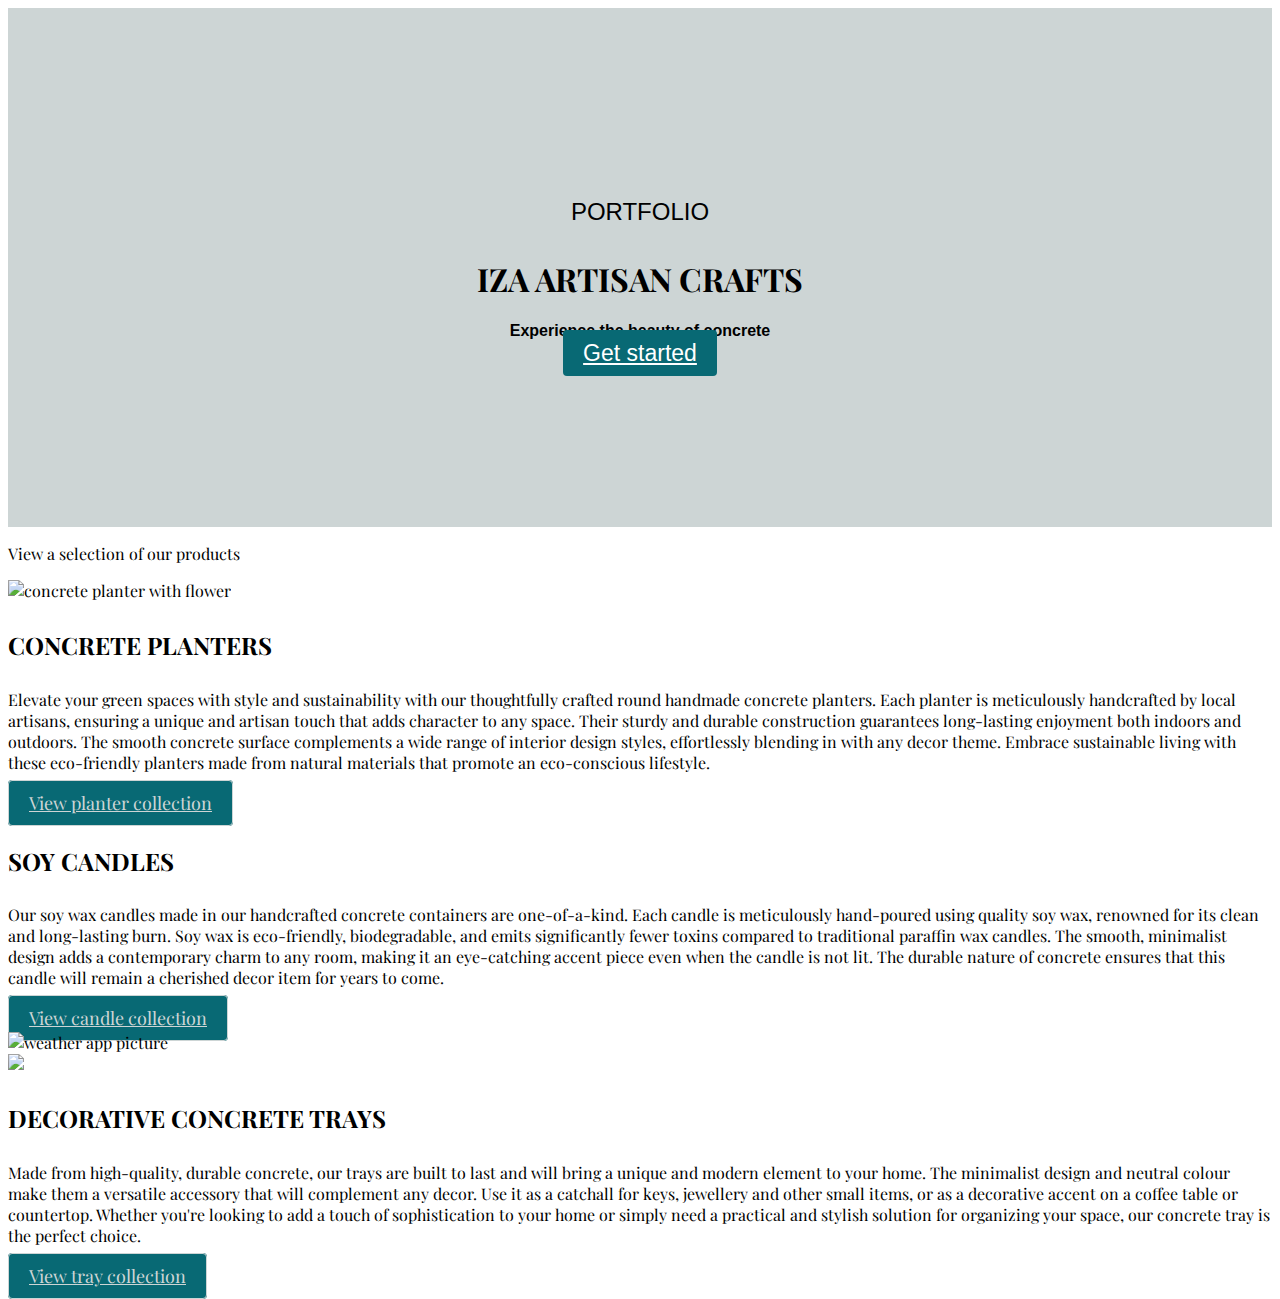
==== index.html @ ac7fd615 "Added homepage content design" ====
<!DOCTYPE html>
<html lang="en">
  <head>
    <meta charset="UTF-8" />
    <meta name="viewport" content="width=device-width, initial-scale=1.0" />
    <title>Document</title>

    <link
      href="https://cdn.jsdelivr.net/npm/bootstrap@5.3.1/dist/css/bootstrap.min.css"
      rel="stylesheet"
      integrity="sha384-4bw+/aepP/YC94hEpVNVgiZdgIC5+VKNBQNGCHeKRQN+PtmoHDEXuppvnDJzQIu9"
      crossorigin="anonymous"
    />
    <script
      src="https://cdn.jsdelivr.net/npm/bootstrap@5.3.1/dist/js/bootstrap.bundle.min.js"
      integrity="sha384-HwwvtgBNo3bZJJLYd8oVXjrBZt8cqVSpeBNS5n7C8IVInixGAoxmnlMuBnhbgrkm"
      crossorigin="anonymous"
    ></script>
    <link rel="preconnect" href="https://fonts.googleapis.com" />
    <link rel="preconnect" href="https://fonts.gstatic.com" crossorigin />
    <link
      href="https://fonts.googleapis.com/css2?family=Playfair+Display:ital,wght@0,400;1,900&display=swap"
      rel="stylesheet"
    />
    <script
      src="https://kit.fontawesome.com/f47f50acd6.js"
      crossorigin="anonymous"
    ></script>
    <link rel="stylesheet" href="/src/style.css" />
  </head>
  <body>
    <div class="hero">
      <h2>PORTFOLIO</h2>
      <h1>IZA ARTISAN CRAFTS</h1>
      <p class="mb-5">Experience the beauty of concrete</p>
      <div>
        <a href="#" class="btn btn-branding">Get started</a>
      </div>
    </div>
<p class="text-center m-5">
  View a selection of our products
</p>
    <div class="container">
      <div class="row">
        <div class="col-md-6">
          <img
            src="/images/planter.jpg"
            class="img-fluid rounded"
            alt="concrete planter with flower"
          />
        </div>
        <div class="col-md-6">
          <h2 class="mb-3">CONCRETE PLANTERS</h2>
          <p>
            Elevate your green spaces with style and sustainability with our
            thoughtfully crafted round handmade concrete planters. Each planter
            is meticulously handcrafted by local artisans, ensuring a unique and
            artisan touch that adds character to any space. Their sturdy and
            durable construction guarantees long-lasting enjoyment both indoors
            and outdoors. The smooth concrete surface complements a wide range
            of interior design styles, effortlessly blending in with any decor
            theme. Embrace sustainable living with these eco-friendly planters
            made from natural materials that promote an eco-conscious lifestyle.
          </p>
          <div class="mt-5">
            <a
              href="#"
              class="btn btn-branding-outline"
              >View planter collection</a
            >
          </div>
        </div>
      </div>
    </div>
    <div class="container">
      <div class="row">
        <div class="col-md-6">
          <h2 class="mb-3">SOY CANDLES</h2>
          <p>
            Our soy wax candles made in our handcrafted concrete containers are
            one-of-a-kind. Each candle is meticulously hand-poured using quality
            soy wax, renowned for its clean and long-lasting burn. Soy wax is
            eco-friendly, biodegradable, and emits significantly fewer toxins
            compared to traditional paraffin wax candles. The smooth, minimalist
            design adds a contemporary charm to any room, making it an
            eye-catching accent piece even when the candle is not lit. The
            durable nature of concrete ensures that this candle will remain a
            cherished decor item for years to come.
          </p>
          <div class="mt-5">
            <a href="#" class="btn btn-branding-outline">View candle collection</a>
          </div>
        </div>
        <div class="col-md-6">
          <img
            src="/images/candle.jpg"
            class="img-fluid rounded"
            alt="weather app picture"
          />
        </div>
      </div>
    </div>
    <div class="container">
      <div class="row">
        <div class="col-md-6">
          <img src="/images/concrete tray.jpg" 
          class="img-fluid rounded" />
        </div>
        <div class="col-md-6">
          <h2 class="mb-3">DECORATIVE CONCRETE TRAYS</h2>
          <p>
            Made from high-quality, durable concrete, our trays are built to
            last and will bring a unique and modern element to your home. The
            minimalist design and neutral colour make them a versatile accessory
            that will complement any decor. Use it as a catchall for keys,
            jewellery and other small items, or as a decorative accent on a
            coffee table or countertop. Whether you're looking to add a touch of
            sophistication to your home or simply need a practical and stylish
            solution for organizing your space, our concrete tray is the perfect
            choice.
          </p>
          <div class="mt-5">
            <a href="#" class="btn btn-branding-outline">View tray collection</a>
          </div>
        </div>
      </div>
    </div>
  </body>
</html>
---- src/style.css ----
:root {
  --branding-color: #cdd5d5;
  --secondary-color: #086974;
  --heading-font-family: "Playfair Display", serif;
  --default-font-family: "Poppins", sans-serif;
}

body {
  font-family: var(--heading-font-family);
}
h2 {
  line-height: 2;
}
.hero {
  background: var(--branding-color);
  text-align: center;
  padding: 160px 20px;
}
.hero h2 {
  font-family: var(--default-font-family);
  font-weight: normal;
  line-height: 2;
}
.hero p {
  font-family: "poppins", sans-serif;
  font-weight: bold;
  margin: 0;
}
.btn-branding {
  background: var(--secondary-color);
  font-family: "poppins", sans-serif;
  border-radius: 4px;
  color: white;
  font-size: 23px;
  line-height: 27px;
  padding: 10px 20px;
}
@media (max-width: 960px) {
p { font-size: 12px;
  line-height: 2;
} 
h2 { 
  font-size: 20px;
}
 
}
.btn-branding-outline {
 background: var(--secondary-color);
  color: var(--branding-color);
  border: 1px solid;
  border-radius: 4px;
  font-size: 18px;
  line-height: 28px;
  padding: 10px 20px;
  text-align: center;
}
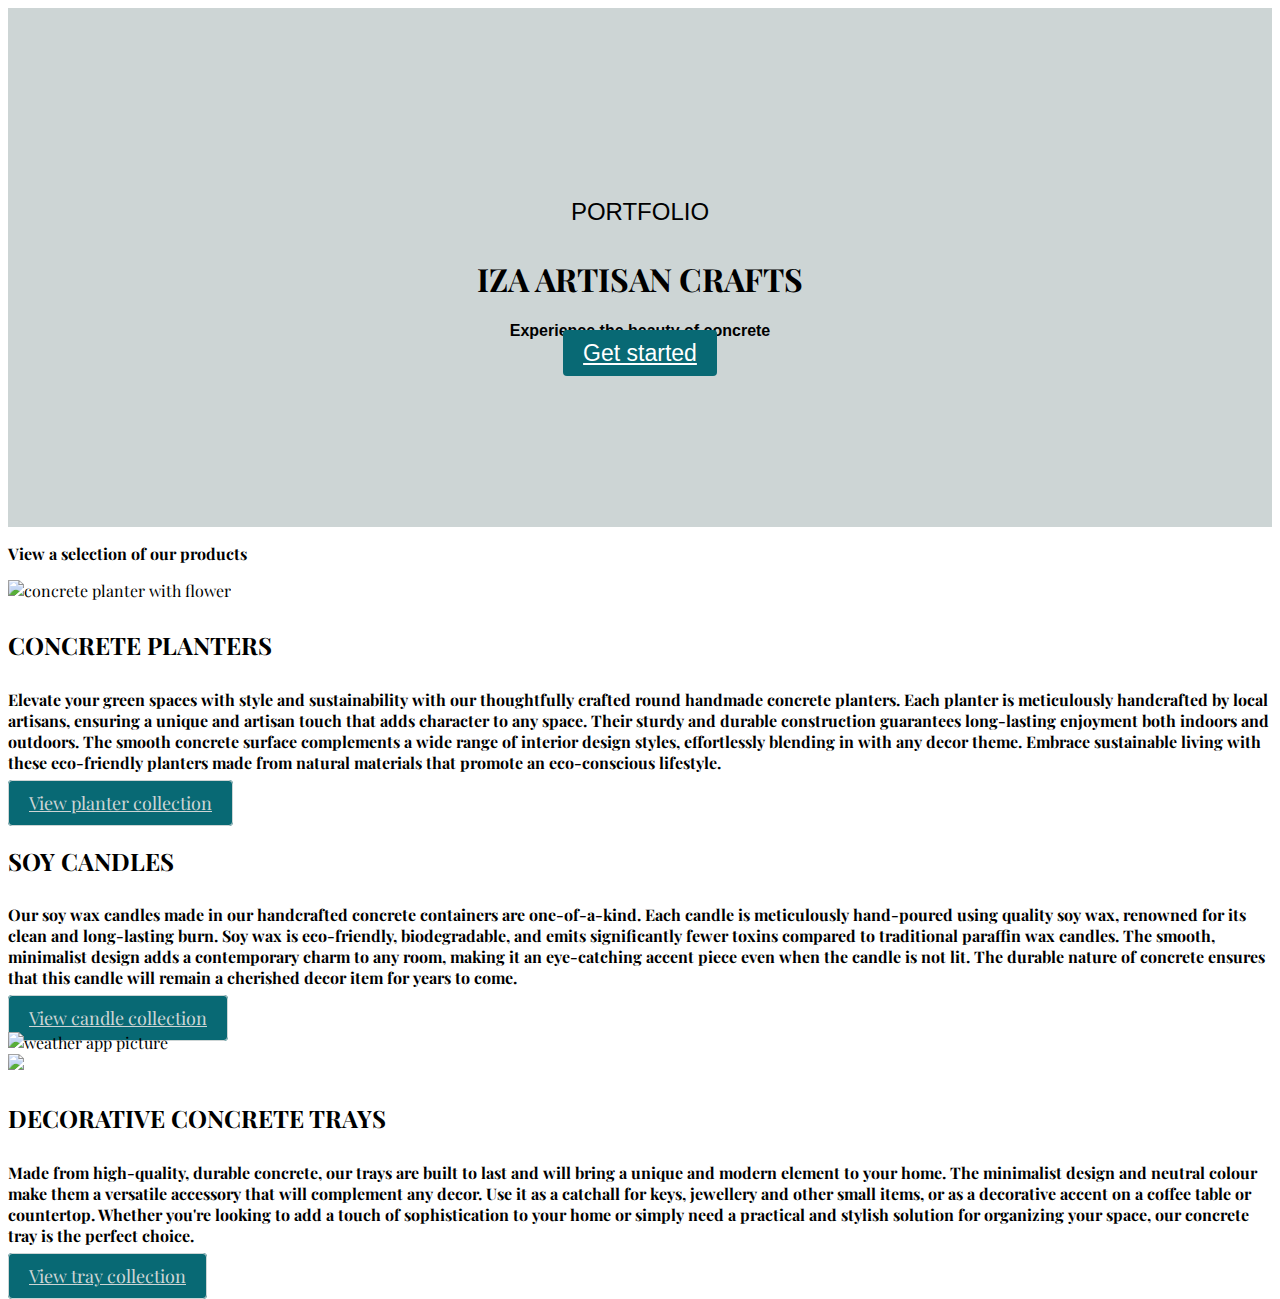
==== commit 99bb146e: "added content to about us page" ====
--- a/index.html
+++ b/index.html
@@ -45,7 +45,7 @@
         <div class="col-md-6">
           <img
             src="/images/planter.jpg"
-            class="img-fluid rounded"
+            class="img-fluid rounded mt-5"
             alt="concrete planter with flower"
           />
         </div>
--- a/src/style.css
+++ b/src/style.css
@@ -10,6 +10,10 @@
 }
 h2 {
   line-height: 2;
+  font-weight: bold;
+}
+p {
+  font-weight: bold; 
 }
 .hero {
   background: var(--branding-color);
@@ -53,4 +57,8 @@
   line-height: 28px;
   padding: 10px 20px;
   text-align: center;
+}
+.about-section  {
+text-align: center;
+  padding: 160px 20px;
 }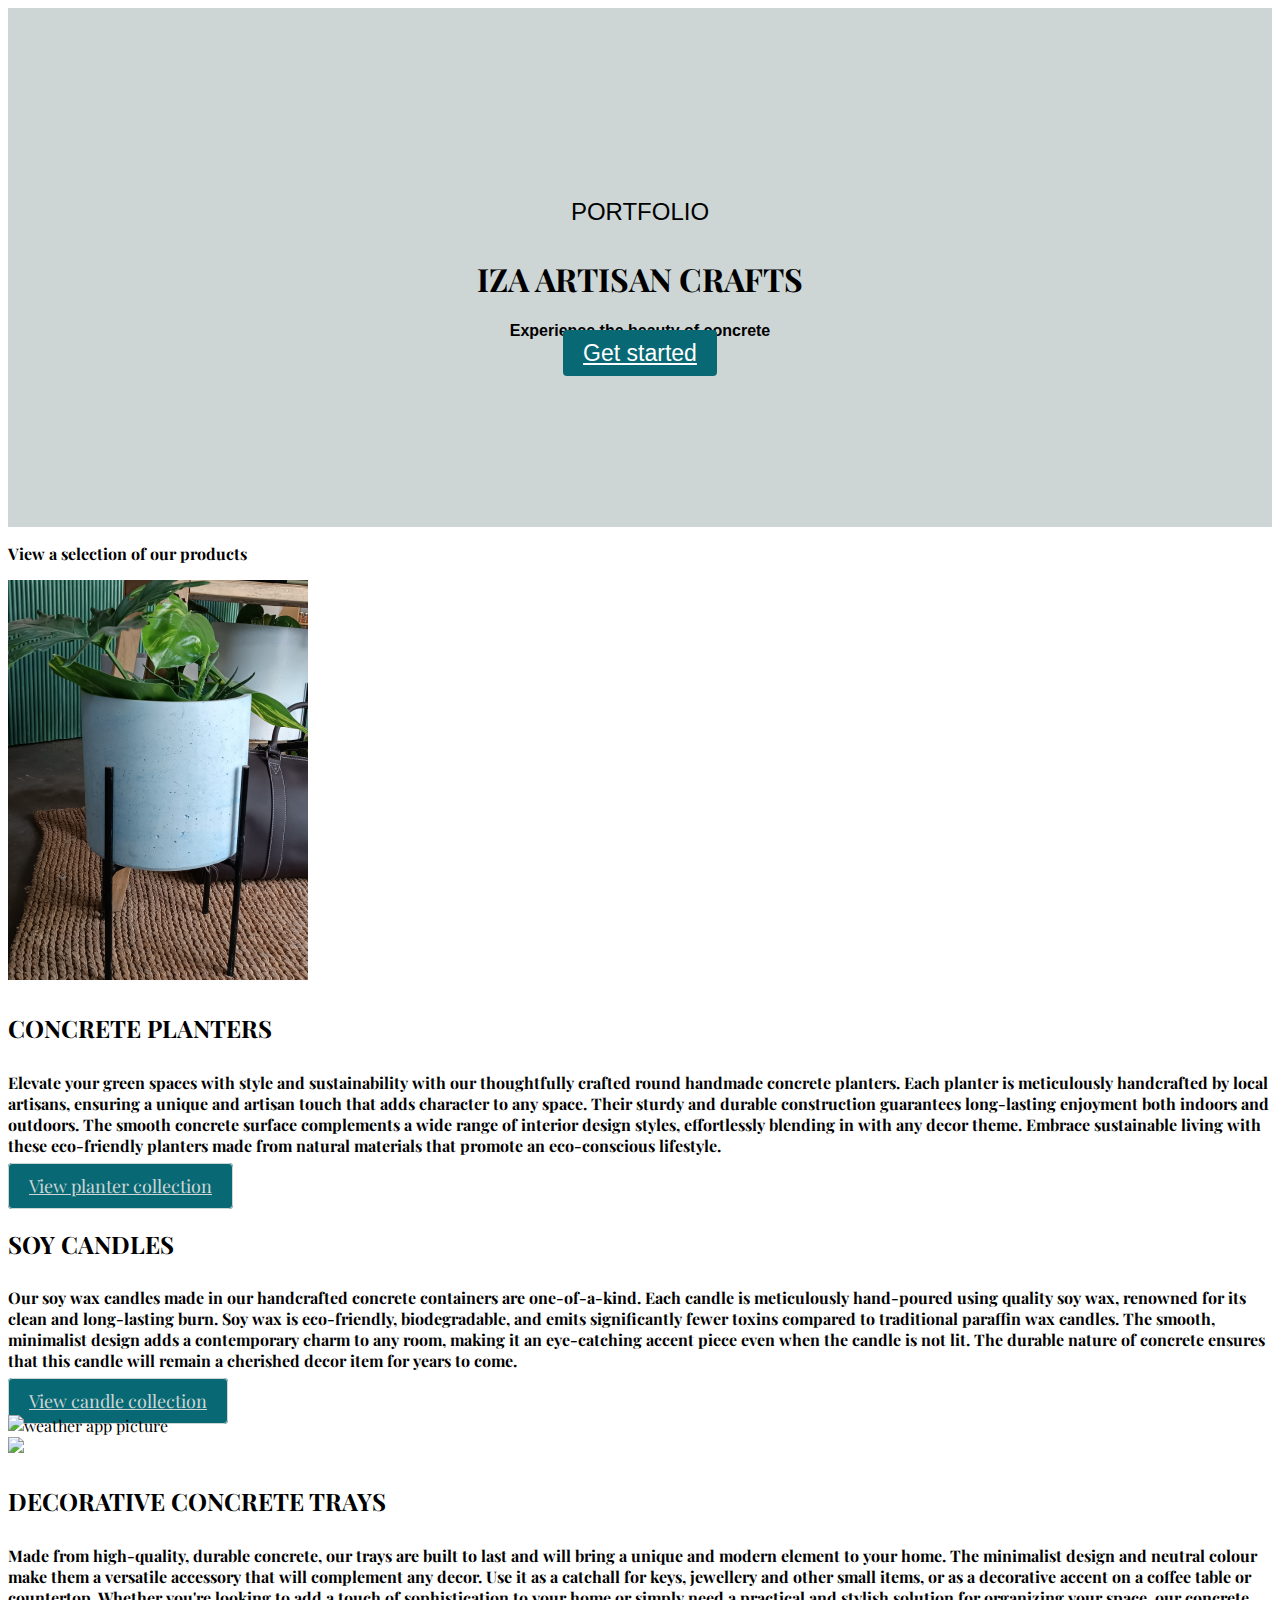
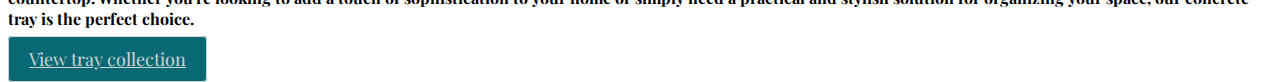
==== commit dd7a2303: "added work page" ====
--- a/index.html
+++ b/index.html
@@ -44,7 +44,7 @@
       <div class="row">
         <div class="col-md-6">
           <img
-            src="/images/planter.jpg"
+            src="/images/planter.png"
             class="img-fluid rounded mt-5"
             alt="concrete planter with flower"
           />
--- a/src/style.css
+++ b/src/style.css
@@ -58,7 +58,7 @@
   padding: 10px 20px;
   text-align: center;
 }
-.about-section  {
+.content-container  {
 text-align: center;
   padding: 160px 20px;
 }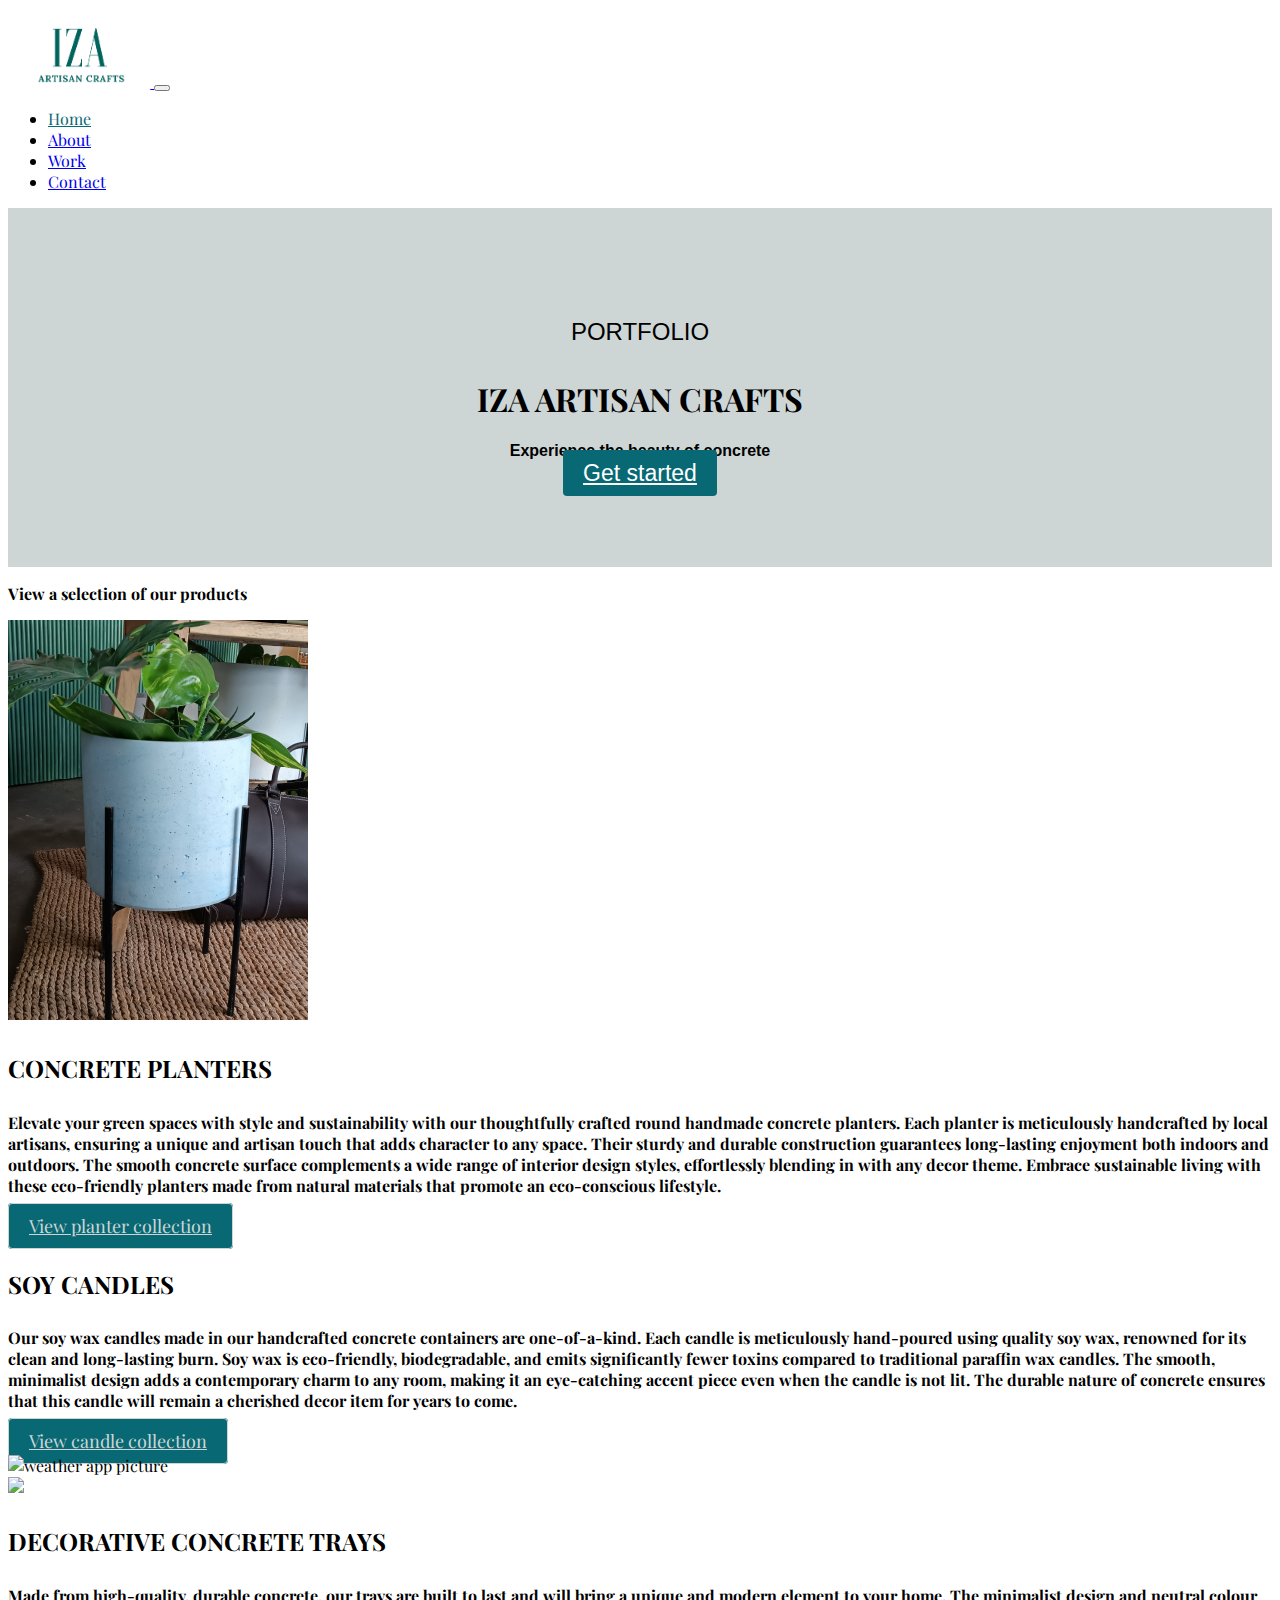
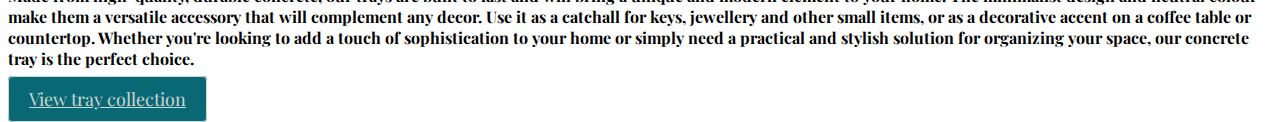
==== commit ca4c0a36: "Added a navbar" ====
--- a/index.html
+++ b/index.html
@@ -29,6 +29,41 @@
     <link rel="stylesheet" href="/src/style.css" />
   </head>
   <body>
+    <nav class="navbar navbar-expand-lg bg-body-tertiary">
+      <div class="container">
+        <a class="navbar-brand" href="/index.html">
+          <img src="images/logo.png" class="logo" alt="">
+        </a>
+        <button
+          class="navbar-toggler"
+          type="button"
+          data-bs-toggle="collapse"
+          data-bs-target="#navbarNav"
+          aria-controls="navbarNav"
+          aria-expanded="false"
+          aria-label="Toggle navigation"
+        >
+          <span class="navbar-toggler-icon"></span>
+        </button>
+        <div class="collapse navbar-collapse" id="navbarNav">
+          <ul class="navbar-nav">
+            <li class="nav-item">
+              <a class="nav-link active" aria-current="page" href="/index.html">Home</a>
+            </li>
+            <li class="nav-item">
+              <a class="nav-link" href="/about.html">About </a>
+            </li>
+            <li class="nav-item">
+              <a class="nav-link" href="/work.html">Work</a>
+            </li>
+            <li class="nav-item">
+              <a class="nav-link" href="/contact.html">Contact</a>
+            </li>
+          </ul>
+        </div>
+      </div>
+    </nav>
+
     <div class="hero">
       <h2>PORTFOLIO</h2>
       <h1>IZA ARTISAN CRAFTS</h1>
@@ -37,9 +72,7 @@
         <a href="#" class="btn btn-branding">Get started</a>
       </div>
     </div>
-<p class="text-center m-5">
-  View a selection of our products
-</p>
+    <p class="text-center m-5">View a selection of our products</p>
     <div class="container">
       <div class="row">
         <div class="col-md-6">
@@ -63,9 +96,7 @@
             made from natural materials that promote an eco-conscious lifestyle.
           </p>
           <div class="mt-5">
-            <a
-              href="#"
-              class="btn btn-branding-outline"
+            <a href="#" class="btn btn-branding-outline"
               >View planter collection</a
             >
           </div>
@@ -88,7 +119,9 @@
             cherished decor item for years to come.
           </p>
           <div class="mt-5">
-            <a href="#" class="btn btn-branding-outline">View candle collection</a>
+            <a href="#" class="btn btn-branding-outline"
+              >View candle collection</a
+            >
           </div>
         </div>
         <div class="col-md-6">
@@ -103,8 +136,7 @@
     <div class="container">
       <div class="row">
         <div class="col-md-6">
-          <img src="/images/concrete tray.jpg" 
-          class="img-fluid rounded" />
+          <img src="/images/concrete tray.jpg" class="img-fluid rounded" />
         </div>
         <div class="col-md-6">
           <h2 class="mb-3">DECORATIVE CONCRETE TRAYS</h2>
@@ -120,7 +152,9 @@
             choice.
           </p>
           <div class="mt-5">
-            <a href="#" class="btn btn-branding-outline">View tray collection</a>
+            <a href="#" class="btn btn-branding-outline"
+              >View tray collection</a
+            >
           </div>
         </div>
       </div>
--- a/src/style.css
+++ b/src/style.css
@@ -13,12 +13,12 @@
   font-weight: bold;
 }
 p {
-  font-weight: bold; 
+  font-weight: bold;
 }
 .hero {
   background: var(--branding-color);
   text-align: center;
-  padding: 160px 20px;
+  padding: 80px 20px;
 }
 .hero h2 {
   font-family: var(--default-font-family);
@@ -40,16 +40,16 @@
   padding: 10px 20px;
 }
 @media (max-width: 960px) {
-p { font-size: 12px;
-  line-height: 2;
-} 
-h2 { 
-  font-size: 20px;
-}
- 
+  p {
+    font-size: 12px;
+    line-height: 2;
+  }
+  h2 {
+    font-size: 20px;
+  }
 }
 .btn-branding-outline {
- background: var(--secondary-color);
+  background: var(--secondary-color);
   color: var(--branding-color);
   border: 1px solid;
   border-radius: 4px;
@@ -58,7 +58,37 @@
   padding: 10px 20px;
   text-align: center;
 }
-.content-container  {
-text-align: center;
+.content-container {
+  text-align: center;
   padding: 160px 20px;
+}
+.content h1 {
+  font-size: 54px;
+  line-height: 80px;
+}
+
+.content h2 {
+  font-size: 18px;
+  font-family: var(--default-font-family);
+}
+
+.content h3 {
+  font-size: 24px;
+  line-height: 1.5;
+font-weight: bold;
+  font-family: var(--default-font-family);
+}
+
+.content p {
+  font-size: 14px;
+}
+
+.content {
+  margin: 30px;
+}
+.logo {
+  max-height: 80px;
+}
+.active {
+  color: var(--secondary-color) !important;
 }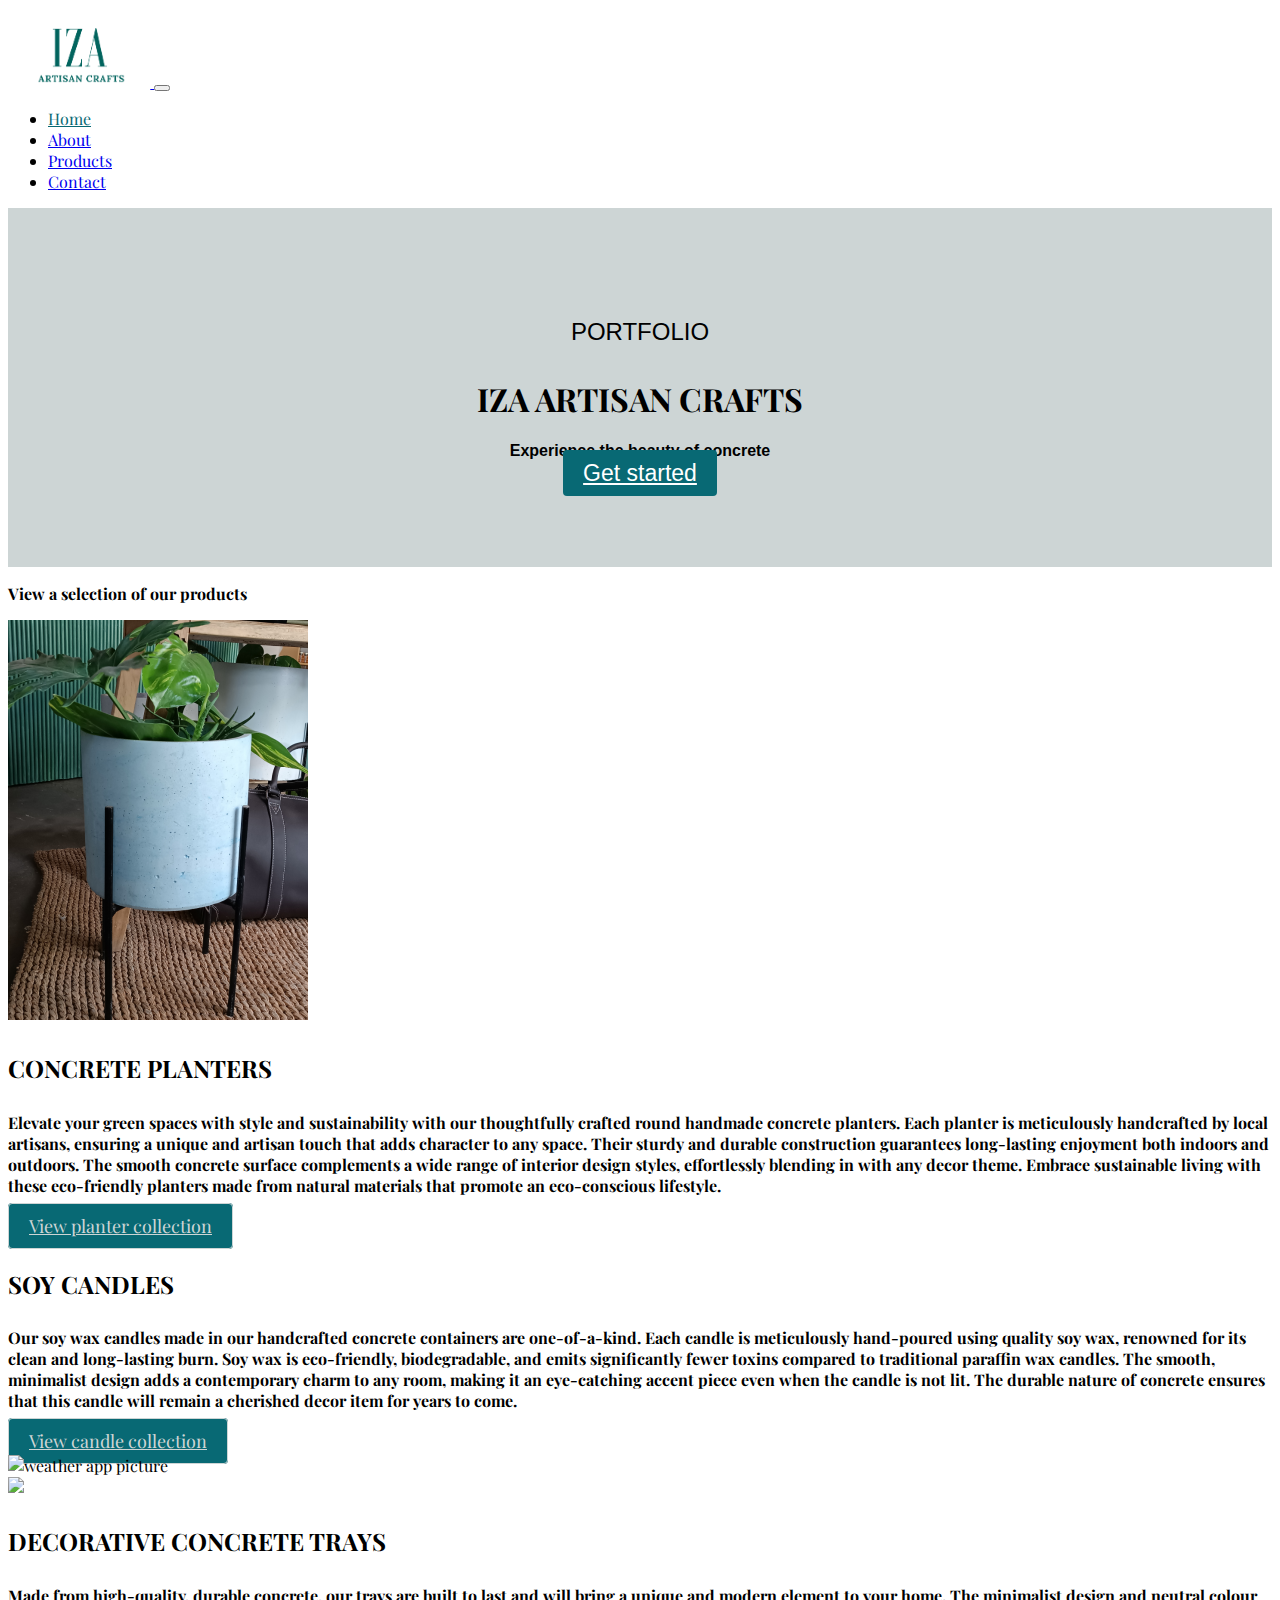
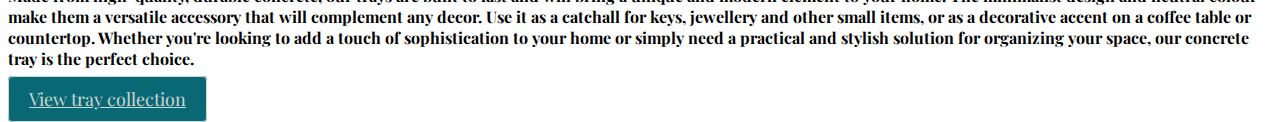
==== commit 194f43bb: "changed work.html to product.htm" ====
--- a/index.html
+++ b/index.html
@@ -54,7 +54,7 @@
               <a class="nav-link" href="/about.html">About </a>
             </li>
             <li class="nav-item">
-              <a class="nav-link" href="/work.html">Work</a>
+              <a class="nav-link" href="/product.html">Products</a>
             </li>
             <li class="nav-item">
               <a class="nav-link" href="/contact.html">Contact</a>
--- a/src/style.css
+++ b/src/style.css
@@ -75,7 +75,7 @@
 .content h3 {
   font-size: 24px;
   line-height: 1.5;
-font-weight: bold;
+  font-weight: bold;
   font-family: var(--default-font-family);
 }
 
@@ -91,4 +91,29 @@
 }
 .active {
   color: var(--secondary-color) !important;
-}+}
+footer {
+  margin: 80px 0;
+}
+footer .email-link {
+  text-decoration: none;
+  color: black;
+  font-size: 24px;
+  line-height: 4;
+}
+footer .email-link:hover {
+  color: var(--secondary-color);
+}
+footer .social-links a {
+  margin: 0 20px;
+  color: var(--secondary-color);
+  background: var(--branding-color);
+  padding: 10px;
+  font-size: 18px;
+  border-radius: 10%;
+}
+footer .contact-box {
+  background: var(--branding-color);
+  padding: 30px;
+  border-radius: 10px;
+}
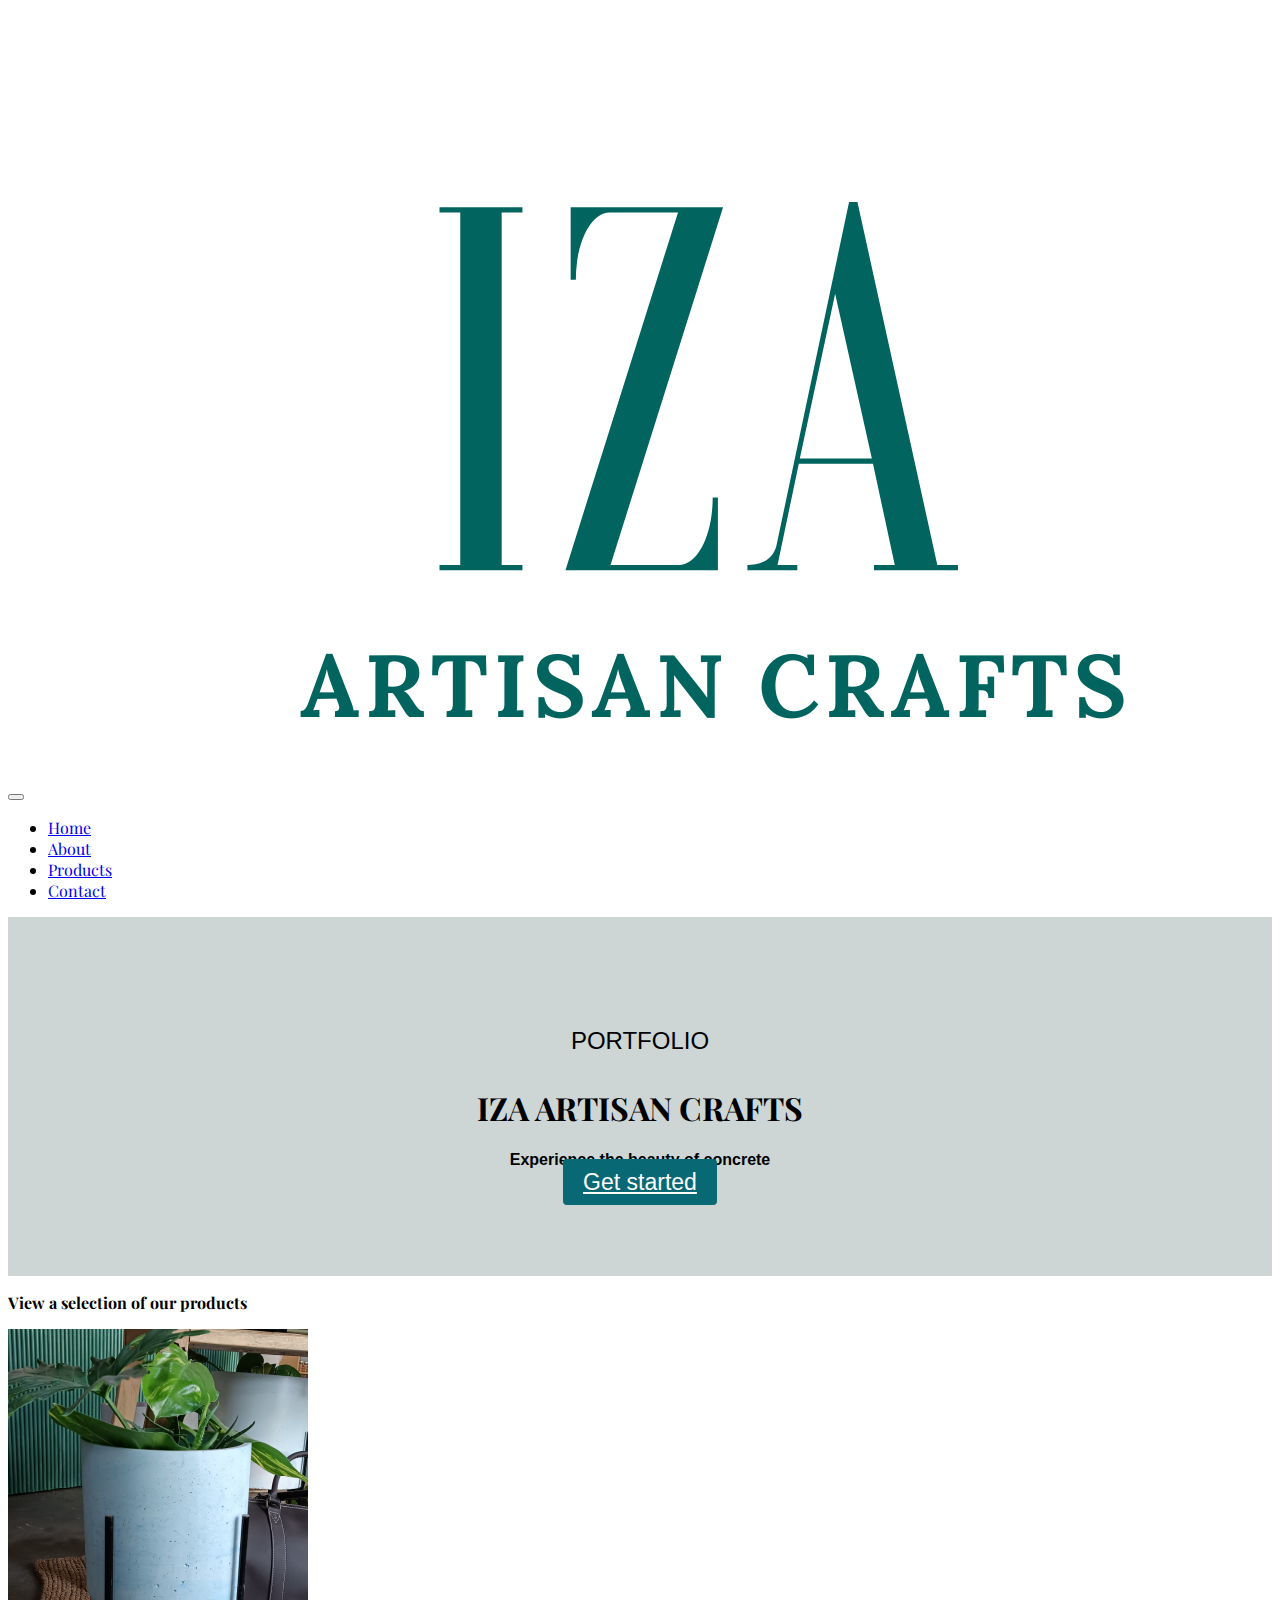
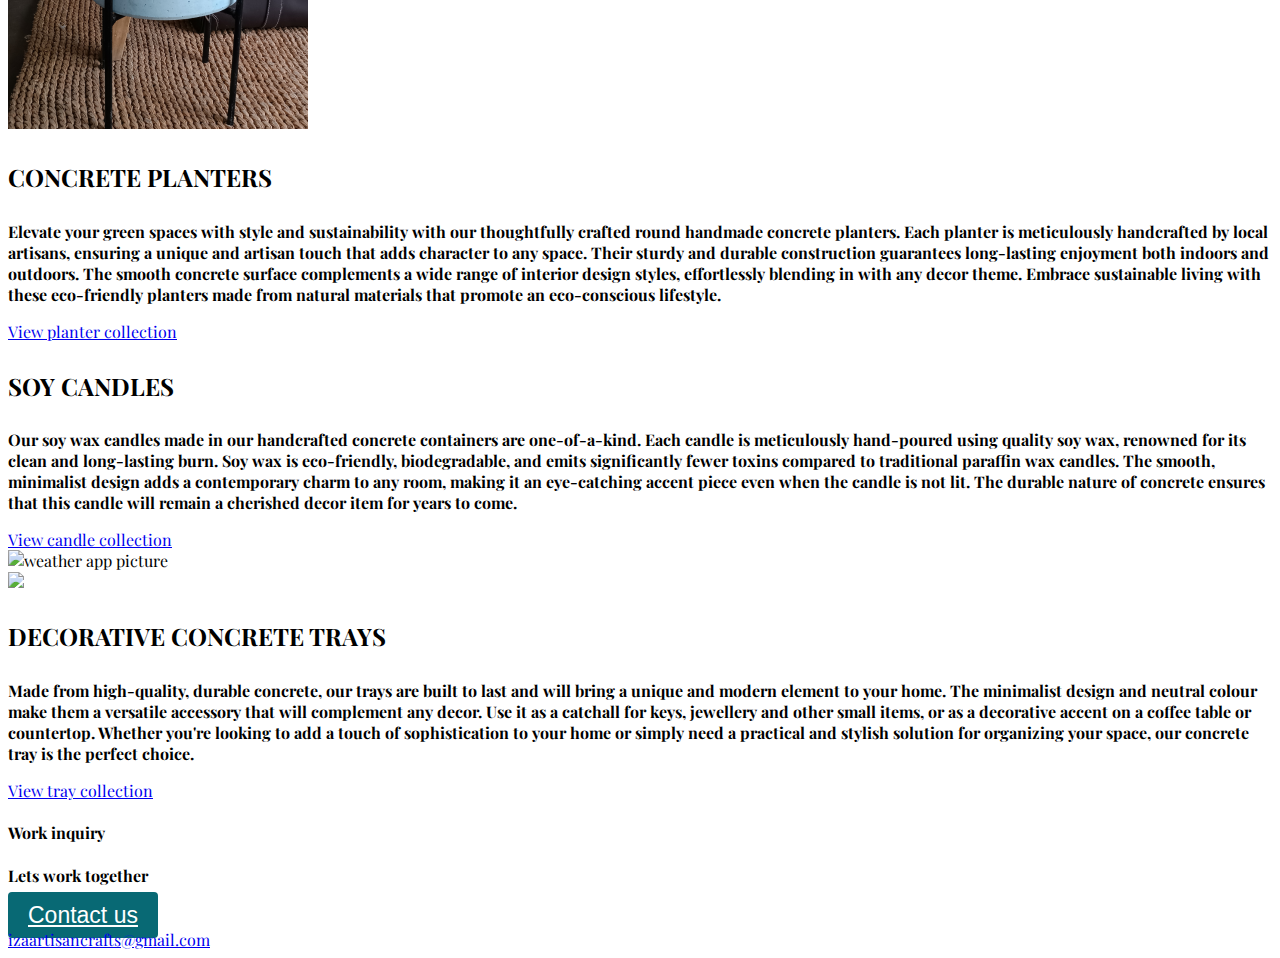
==== commit 3b4be755: "added footer on all pages" ====
--- a/index.html
+++ b/index.html
@@ -158,6 +158,28 @@
           </div>
         </div>
       </div>
+       <footer>
+        <div class="contact-box d-flex justify-content-between">
+         <div> <h4>Work inquiry</h4>
+          <p class="text-muted">Lets work together</p>
+          </div>
+          <div>
+          <a href="" class="btn btn-branding">Contact us</a>
+          </div>
+        </div>
+        <a href="mailto:izaartisancrafts@gmail.com" class="email-link"
+          >izaartisancrafts@gmail.com</a
+        >
+        <div class="social-links">
+          <a href="https://www.instagram.com/iza_artisancrafts/">
+            <i class="fa-brands fa-square-instagram"> </i
+          ></a>
+
+          <a href="https://web.facebook.com/izaartisancrafts "
+            ><i class="fa-brands fa-square-facebook"></i
+          ></a>
+        </div>
+      </footer>
     </div>
   </body>
 </html>
--- a/src/style.css
+++ b/src/style.css
@@ -46,7 +46,7 @@
   }
   h2 {
     font-size: 20px;
-  }
+ 
 }
 .btn-branding-outline {
   background: var(--secondary-color);
@@ -107,9 +107,9 @@
 footer .social-links a {
   margin: 0 20px;
   color: var(--secondary-color);
-  background: var(--branding-color);
+  
   padding: 10px;
-  font-size: 18px;
+  font-size: 60px;
   border-radius: 10%;
 }
 footer .contact-box {
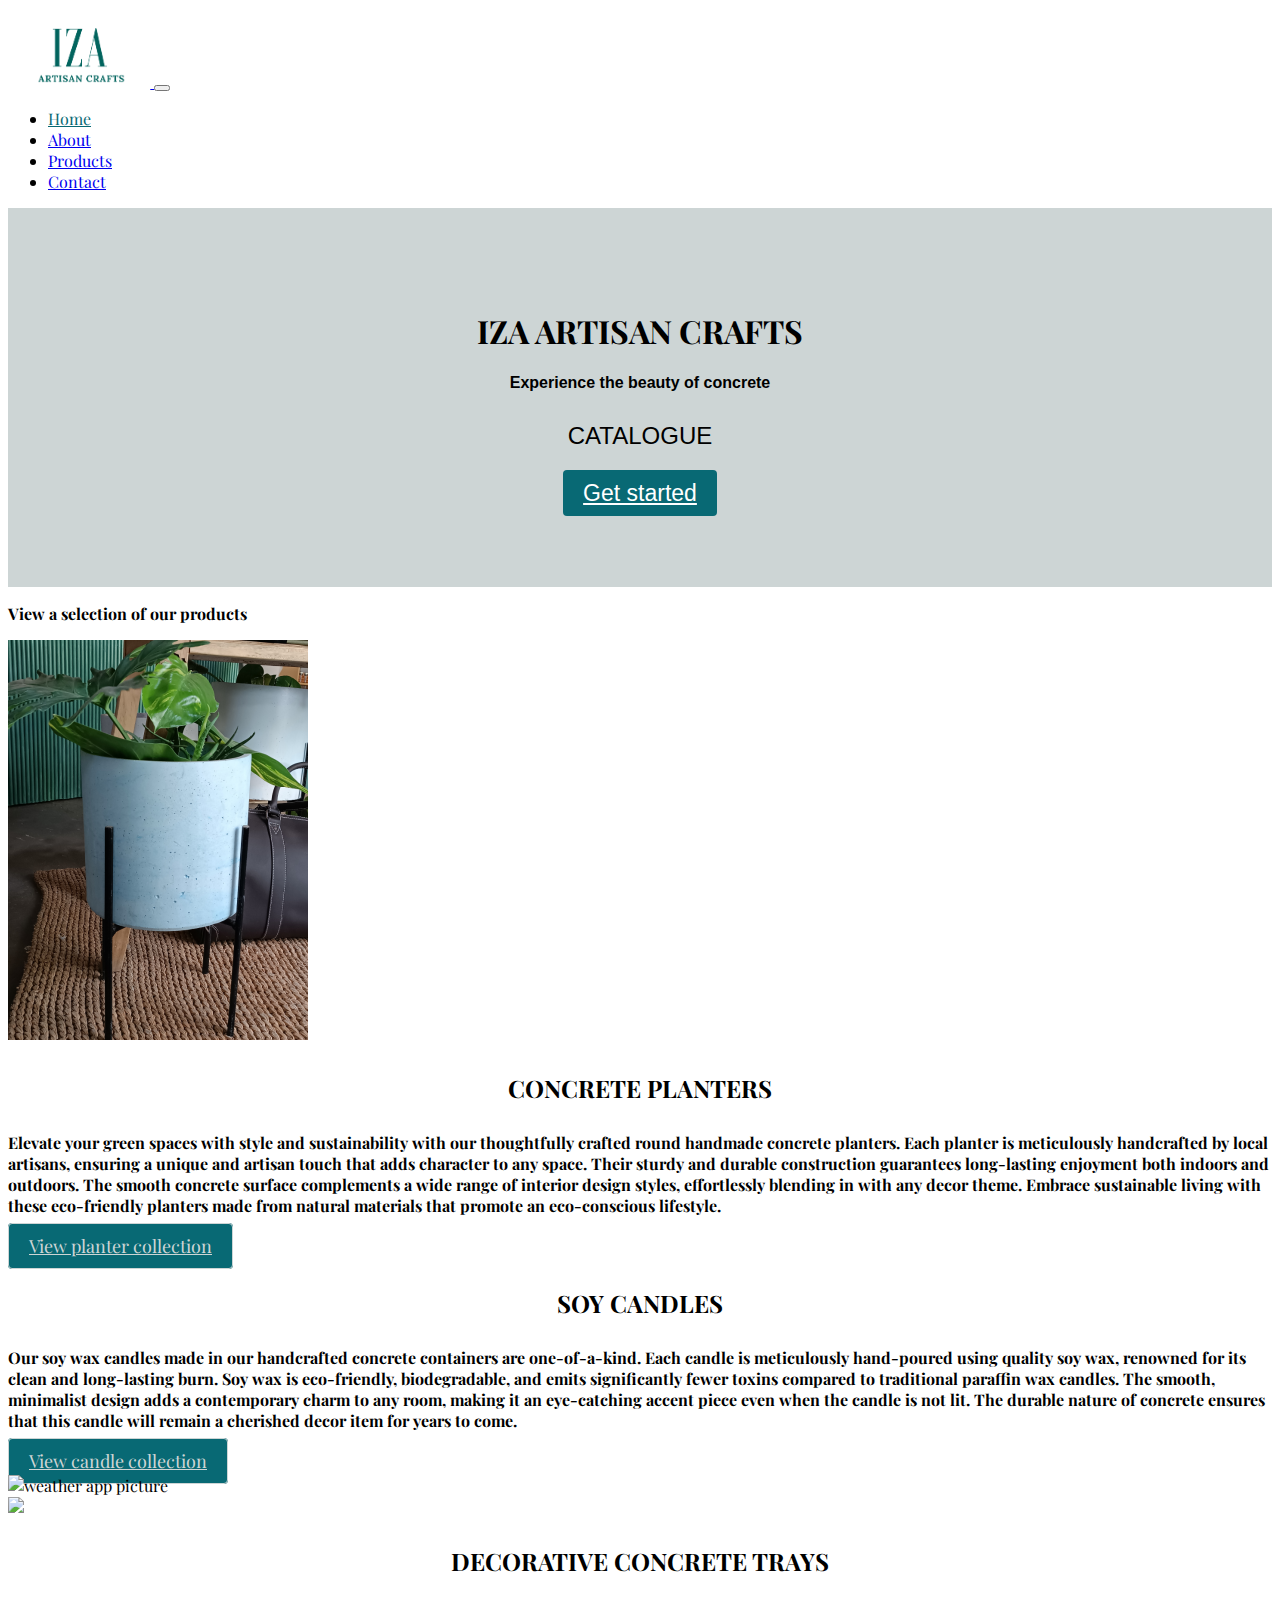
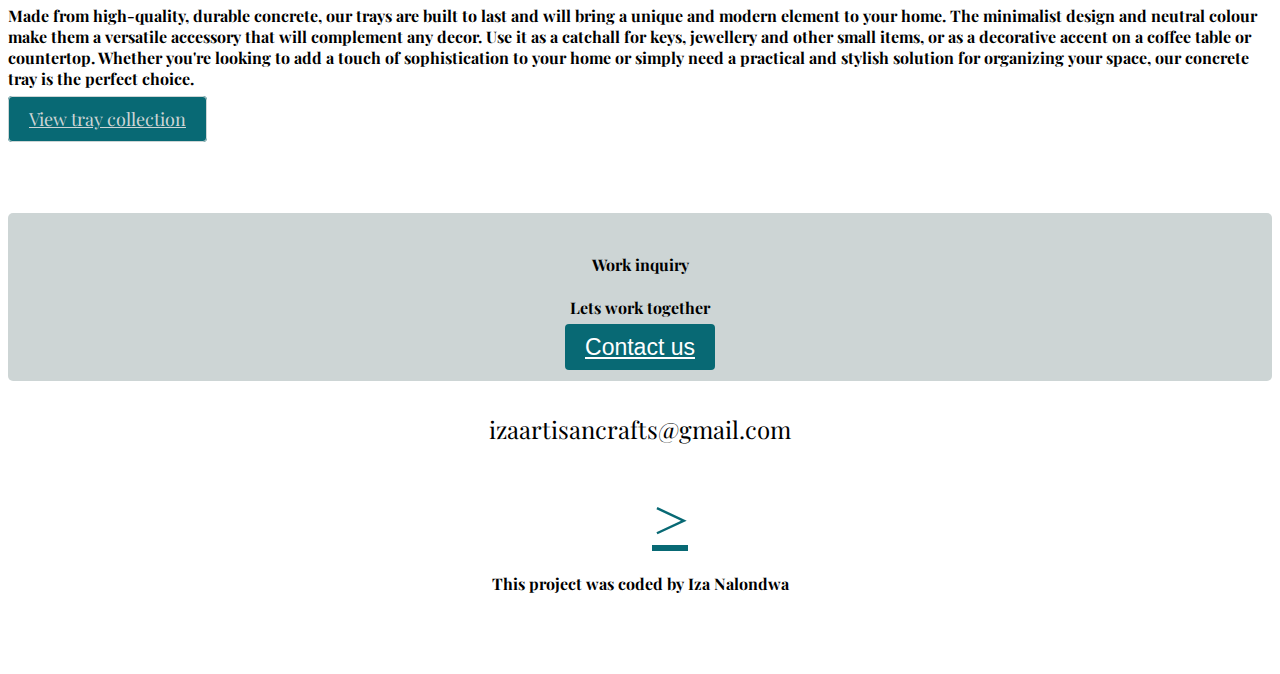
==== commit 56356f73: "Made the website SEO friendly" ====
--- a/index.html
+++ b/index.html
@@ -3,7 +3,8 @@
   <head>
     <meta charset="UTF-8" />
     <meta name="viewport" content="width=device-width, initial-scale=1.0" />
-    <title>Document</title>
+    <meta name="description" content="Iza Artisan Crafts offers a unique collection of handcrafted home decor pieces, including planters/flower pots, vases, decorative trays, and soy wax candles. Each piece is made with care and precision using concrete, resulting in a stunning aesthetic that seamlessly blends industrial and modern styles. Add a touch of sophistication to your home with Iza Artisan Crafts' exquisite collection today."/>
+    <title>Iza Artisan Crafts ProductsPortfolio</title>
 
     <link
       href="https://cdn.jsdelivr.net/npm/bootstrap@5.3.1/dist/css/bootstrap.min.css"
@@ -31,8 +32,8 @@
   <body>
     <nav class="navbar navbar-expand-lg bg-body-tertiary">
       <div class="container">
-        <a class="navbar-brand" href="/index.html">
-          <img src="images/logo.png" class="logo" alt="">
+         <a class="navbar-brand" href="/index.html">
+          <img src="images/logo.png" class="logo" alt="iza artisan crafts logo">
         </a>
         <button
           class="navbar-toggler"
@@ -48,16 +49,16 @@
         <div class="collapse navbar-collapse" id="navbarNav">
           <ul class="navbar-nav">
             <li class="nav-item">
-              <a class="nav-link active" aria-current="page" href="/index.html">Home</a>
+              <a class="nav-link active" title="Homepage" aria-current="page" href="/index.html">Home</a>
             </li>
             <li class="nav-item">
-              <a class="nav-link" href="/about.html">About </a>
+              <a class="nav-link" href="/about.html" title="About Iza artisan crafts">About </a>
             </li>
             <li class="nav-item">
-              <a class="nav-link" href="/product.html">Products</a>
+              <a class="nav-link" title="Our products" href="/product.html">Products</a>
             </li>
             <li class="nav-item">
-              <a class="nav-link" href="/contact.html">Contact</a>
+              <a class="nav-link" href="/contact.html" title="Our contact details">Contact</a>
             </li>
           </ul>
         </div>
@@ -65,11 +66,11 @@
     </nav>
 
     <div class="hero">
-      <h2>PORTFOLIO</h2>
       <h1>IZA ARTISAN CRAFTS</h1>
       <p class="mb-5">Experience the beauty of concrete</p>
-      <div>
-        <a href="#" class="btn btn-branding">Get started</a>
+            <h2 class="catalogue">CATALOGUE</h2>
+            <div>
+        <a href="/product.html" class="btn btn-branding" title="Get started">Get started</a>
       </div>
     </div>
     <p class="text-center m-5">View a selection of our products</p>
@@ -96,7 +97,7 @@
             made from natural materials that promote an eco-conscious lifestyle.
           </p>
           <div class="mt-5">
-            <a href="#" class="btn btn-branding-outline"
+            <a href="/product.html" class="btn btn-branding-outline"
               >View planter collection</a
             >
           </div>
@@ -119,7 +120,7 @@
             cherished decor item for years to come.
           </p>
           <div class="mt-5">
-            <a href="#" class="btn btn-branding-outline"
+            <a href="/product.html" class="btn btn-branding-outline"
               >View candle collection</a
             >
           </div>
@@ -152,7 +153,7 @@
             choice.
           </p>
           <div class="mt-5">
-            <a href="#" class="btn btn-branding-outline"
+            <a href="/product.html" class="btn btn-branding-outline"
               >View tray collection</a
             >
           </div>
@@ -164,20 +165,21 @@
           <p class="text-muted">Lets work together</p>
           </div>
           <div>
-          <a href="" class="btn btn-branding">Contact us</a>
+          <a href="/contact.html" class="btn btn-branding" title="Contact Iza Artisan Crafts">Contact us</a>
           </div>
         </div>
         <a href="mailto:izaartisancrafts@gmail.com" class="email-link"
           >izaartisancrafts@gmail.com</a
         >
         <div class="social-links">
-          <a href="https://www.instagram.com/iza_artisancrafts/">
+          <a href="https://www.instagram.com/iza_artisancrafts/" target="_blank" title="Iza artisan crafts instagram account">
             <i class="fa-brands fa-square-instagram"> </i
           ></a>
 
-          <a href="https://web.facebook.com/izaartisancrafts "
-            ><i class="fa-brands fa-square-facebook"></i
+          <a href="https://web.facebook.com/izaartisancrafts" target="_blank" title="Iza artisan crafts Facebook account">
+          <i class="fa-brands fa-square-facebook"> </i>
           ></a>
+          <p class="text-center mt-4">This project was coded by Iza Nalondwa</p>
         </div>
       </footer>
     </div>
--- a/src/style.css
+++ b/src/style.css
@@ -3,6 +3,12 @@
   --secondary-color: #086974;
   --heading-font-family: "Playfair Display", serif;
   --default-font-family: "Poppins", sans-serif;
+}
+
+
+.logo {
+  max-height: 80px;
+
 }
 
 body {
@@ -11,10 +17,12 @@
 h2 {
   line-height: 2;
   font-weight: bold;
+  text-align: center;
 }
 p {
   font-weight: bold;
 }
+
 .hero {
   background: var(--branding-color);
   text-align: center;
@@ -24,6 +32,7 @@
   font-family: var(--default-font-family);
   font-weight: normal;
   line-height: 2;
+   
 }
 .hero p {
   font-family: "poppins", sans-serif;
@@ -46,7 +55,9 @@
   }
   h2 {
     font-size: 20px;
- 
+   max-width: 80px;
+
+ }
 }
 .btn-branding-outline {
   background: var(--secondary-color);
@@ -60,7 +71,7 @@
 }
 .content-container {
   text-align: center;
-  padding: 160px 20px;
+  padding: 0px 20px;
 }
 .content h1 {
   font-size: 54px;
@@ -86,15 +97,15 @@
 .content {
   margin: 30px;
 }
-.logo {
-  max-height: 80px;
-}
+
 .active {
   color: var(--secondary-color) !important;
 }
 footer {
   margin: 80px 0;
+  text-align: center;
 }
+
 footer .email-link {
   text-decoration: none;
   color: black;
@@ -107,13 +118,11 @@
 footer .social-links a {
   margin: 0 20px;
   color: var(--secondary-color);
-  
-  padding: 10px;
+    padding: 10px;
   font-size: 60px;
   border-radius: 10%;
 }
 footer .contact-box {
   background: var(--branding-color);
-  padding: 30px;
-  border-radius: 10px;
-}
+  padding: 20px;
+  border-radius: 5px;}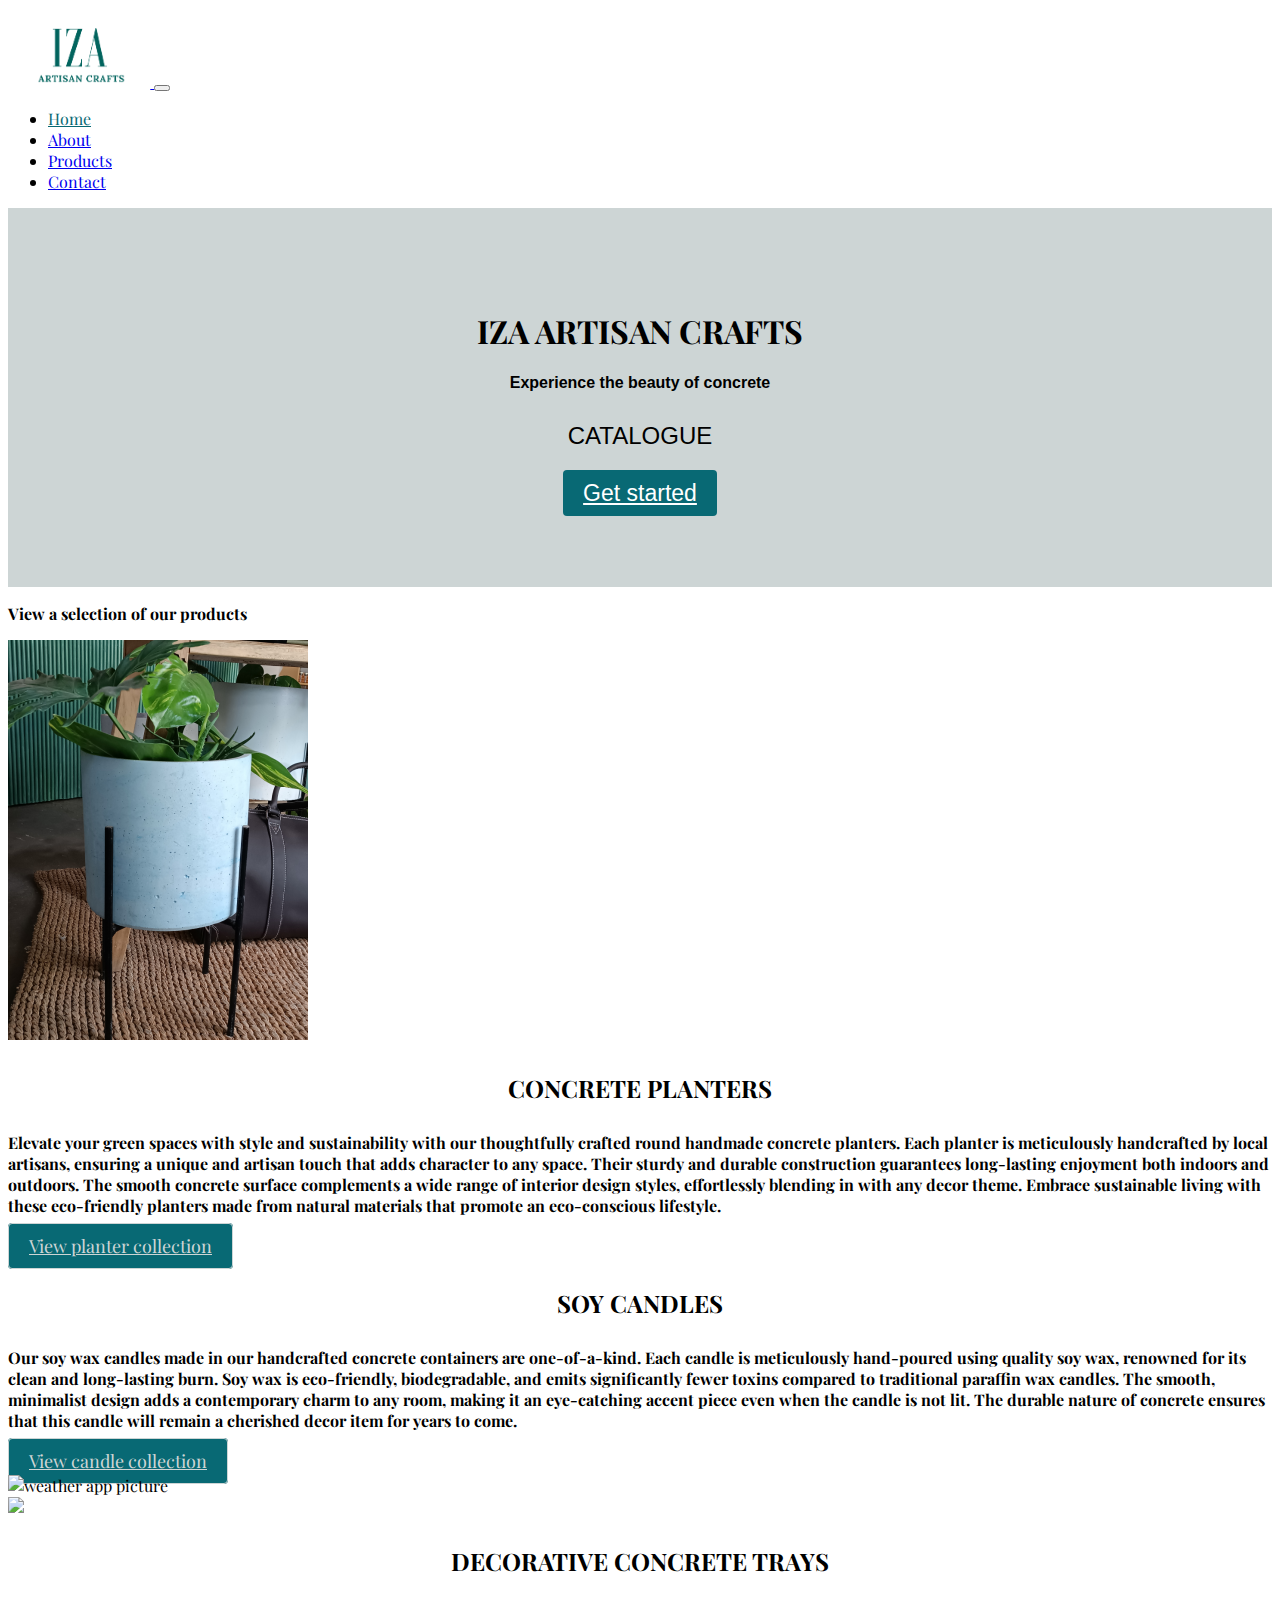
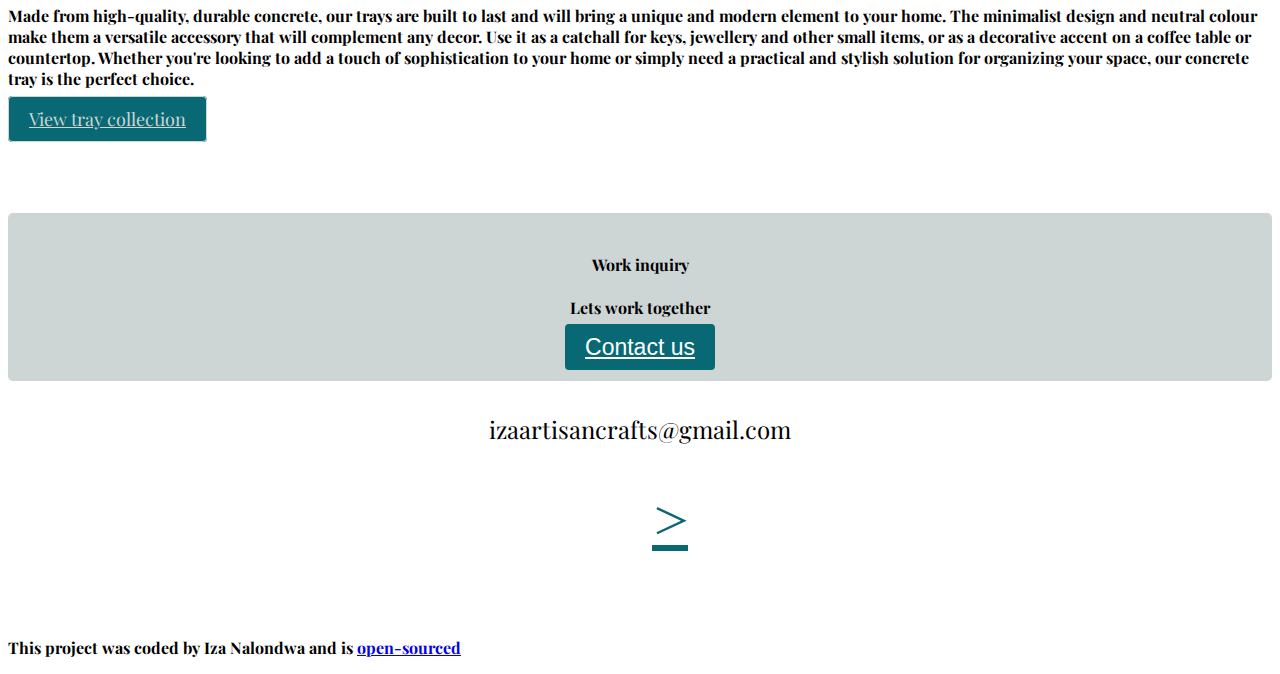
==== commit 2da5a23a: "added a link to github" ====
--- a/index.html
+++ b/index.html
@@ -179,9 +179,16 @@
           <a href="https://web.facebook.com/izaartisancrafts" target="_blank" title="Iza artisan crafts Facebook account">
           <i class="fa-brands fa-square-facebook"> </i>
           ></a>
-          <p class="text-center mt-4">This project was coded by Iza Nalondwa</p>
+         
         </div>
       </footer>
-    </div>
+     <p class="text-center mt-4">This project was coded by Iza Nalondwa and is
+          <a
+            href="https://github.com/Nalondwa/Portfolio-project"
+          >
+          open-sourced
+          </a>
+          </p>
+        </div>
   </body>
 </html>
